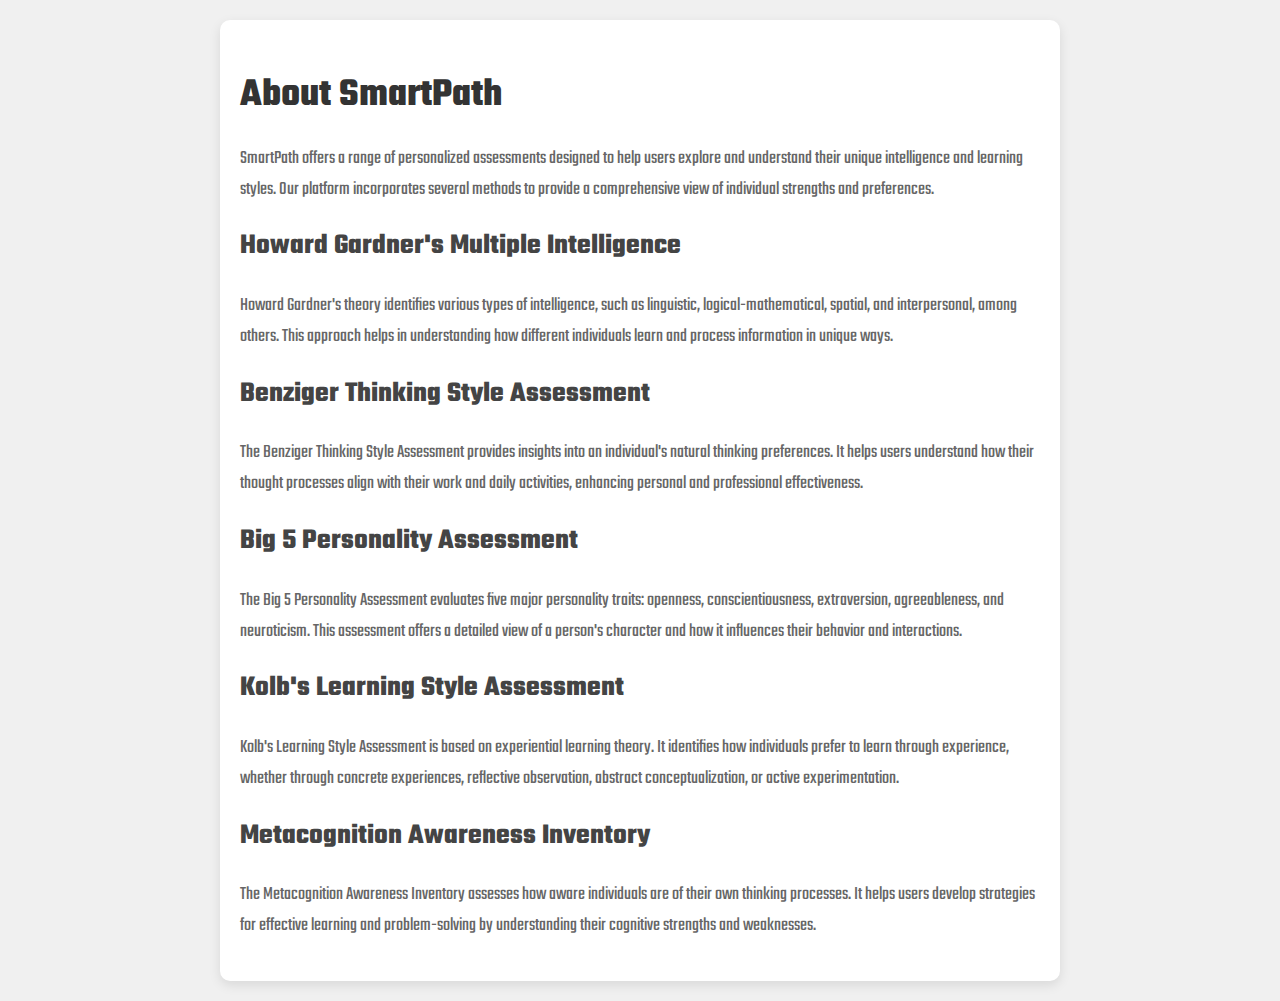
==== about.html @ 42ea2f08 "First commit" ====
<!DOCTYPE html>
<html lang="en">
<head>
    <link rel="preconnect" href="https://fonts.googleapis.com">
    <link rel="preconnect" href="https://fonts.gstatic.com" crossorigin>
    <link href="https://fonts.googleapis.com/css2?family=Teko&display=swap" rel="stylesheet">
    <meta charset="UTF-8">
    <meta name="viewport" content="width=device-width, initial-scale=1.0">
    <title>About SmartPath</title>
    <style>
        body {
            font-family: 'Teko', sans-serif;
            background-color: #f0f0f0;
            margin: 0;
            padding: 20px;
        }
        .about-container {
            max-width: 800px;
            margin: auto;
            padding: 20px;
            background-color: #fff;
            border-radius: 10px;
            box-shadow: 0 4px 12px rgba(0, 0, 0, 0.1);
        }
        .about-container h1 {
            font-size: 2.5em;
            margin-bottom: 20px;
            color: #333;
        }
        .about-container h2 {
            font-size: 1.8em;
            margin-top: 20px;
            color: #444;
        }
        .about-container p {
            font-size: 1.2em;
            line-height: 1.6;
            color: #666;
        }
    </style>
</head>
<body>
    <div class="about-container">
        <h1>About SmartPath</h1>
        <p>SmartPath offers a range of personalized assessments designed to help users explore and understand their unique intelligence and learning styles. Our platform incorporates several methods to provide a comprehensive view of individual strengths and preferences.</p>

        <h2>Howard Gardner's Multiple Intelligence</h2>
        <p>Howard Gardner's theory identifies various types of intelligence, such as linguistic, logical-mathematical, spatial, and interpersonal, among others. This approach helps in understanding how different individuals learn and process information in unique ways.</p>

        <h2>Benziger Thinking Style Assessment</h2>
        <p>The Benziger Thinking Style Assessment provides insights into an individual's natural thinking preferences. It helps users understand how their thought processes align with their work and daily activities, enhancing personal and professional effectiveness.</p>

        <h2>Big 5 Personality Assessment</h2>
        <p>The Big 5 Personality Assessment evaluates five major personality traits: openness, conscientiousness, extraversion, agreeableness, and neuroticism. This assessment offers a detailed view of a person's character and how it influences their behavior and interactions.</p>

        <h2>Kolb's Learning Style Assessment</h2>
        <p>Kolb's Learning Style Assessment is based on experiential learning theory. It identifies how individuals prefer to learn through experience, whether through concrete experiences, reflective observation, abstract conceptualization, or active experimentation.</p>

        <h2>Metacognition Awareness Inventory</h2>
        <p>The Metacognition Awareness Inventory assesses how aware individuals are of their own thinking processes. It helps users develop strategies for effective learning and problem-solving by understanding their cognitive strengths and weaknesses.</p>
    </div>
</body>
</html>
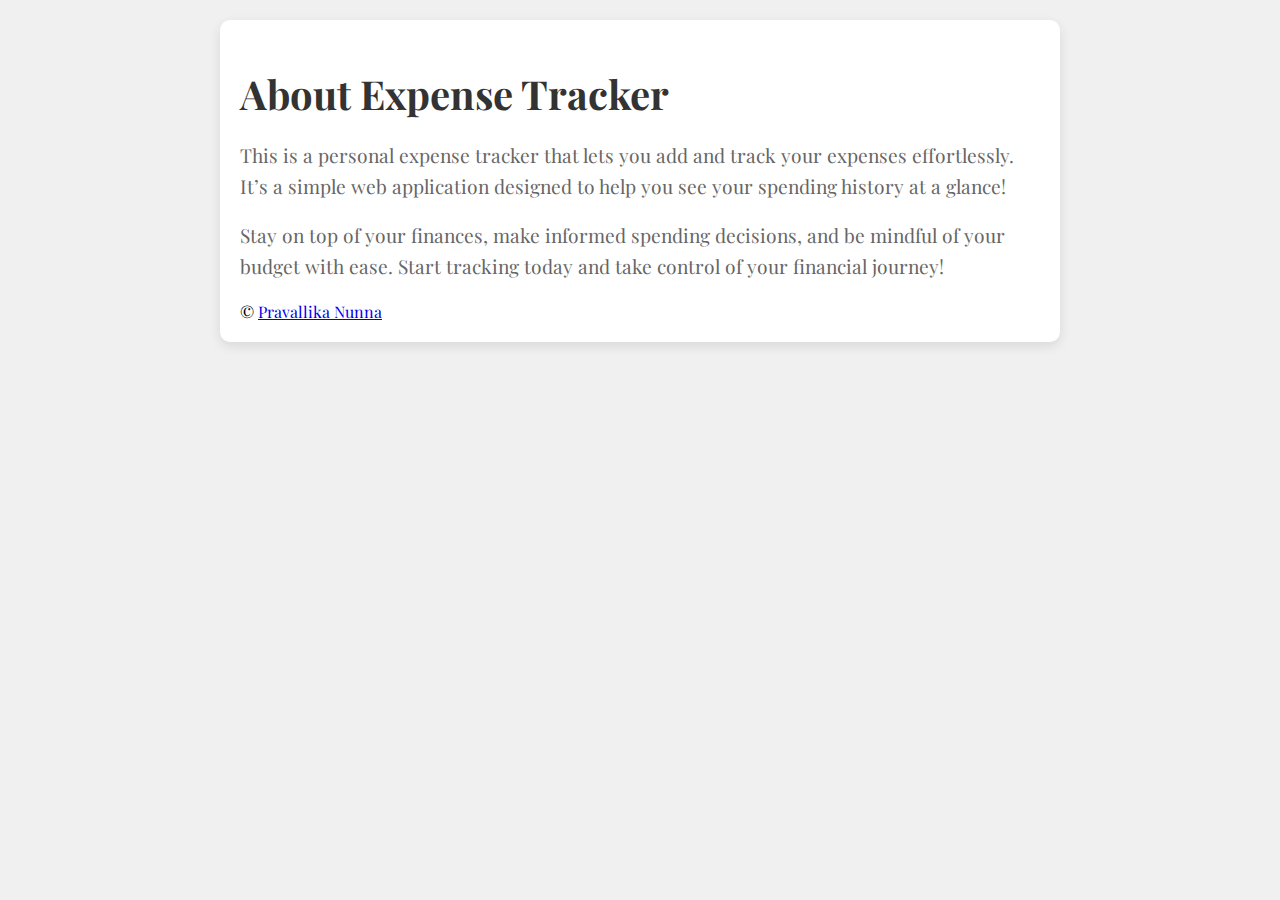
==== commit d8e9034c: "minor changes to formatting in expense tracker page" ====
--- a/about.html
+++ b/about.html
@@ -3,13 +3,12 @@
 <head>
     <link rel="preconnect" href="https://fonts.googleapis.com">
     <link rel="preconnect" href="https://fonts.gstatic.com" crossorigin>
-    <link href="https://fonts.googleapis.com/css2?family=Teko&display=swap" rel="stylesheet">
-    <meta charset="UTF-8">
+    <link href="https://fonts.googleapis.com/css2?family=Playfair+Display:ital,wght@0,400..900;1,400..900&display=swap" rel="stylesheet">
     <meta name="viewport" content="width=device-width, initial-scale=1.0">
-    <title>About SmartPath</title>
+    <title>About Personal Expense Tracker Application</title>
     <style>
         body {
-            font-family: 'Teko', sans-serif;
+            font-family: 'Playfair Display', serif;
             background-color: #f0f0f0;
             margin: 0;
             padding: 20px;
@@ -41,23 +40,11 @@
 </head>
 <body>
     <div class="about-container">
-        <h1>About SmartPath</h1>
-        <p>SmartPath offers a range of personalized assessments designed to help users explore and understand their unique intelligence and learning styles. Our platform incorporates several methods to provide a comprehensive view of individual strengths and preferences.</p>
+        <h1>About Expense Tracker</h1>
+        <p>This is a personal expense tracker that lets you add and track your expenses effortlessly. It’s a simple web application designed to help you see your spending history at a glance!</p>
+        <p>Stay on top of your finances, make informed spending decisions, and be mindful of your budget with ease. Start tracking today and take control of your financial journey!</p>
+        &copy; <a href = "https://github.com/pravallika-nunna">Pravallika Nunna</a>
+    </div>    
 
-        <h2>Howard Gardner's Multiple Intelligence</h2>
-        <p>Howard Gardner's theory identifies various types of intelligence, such as linguistic, logical-mathematical, spatial, and interpersonal, among others. This approach helps in understanding how different individuals learn and process information in unique ways.</p>
-
-        <h2>Benziger Thinking Style Assessment</h2>
-        <p>The Benziger Thinking Style Assessment provides insights into an individual's natural thinking preferences. It helps users understand how their thought processes align with their work and daily activities, enhancing personal and professional effectiveness.</p>
-
-        <h2>Big 5 Personality Assessment</h2>
-        <p>The Big 5 Personality Assessment evaluates five major personality traits: openness, conscientiousness, extraversion, agreeableness, and neuroticism. This assessment offers a detailed view of a person's character and how it influences their behavior and interactions.</p>
-
-        <h2>Kolb's Learning Style Assessment</h2>
-        <p>Kolb's Learning Style Assessment is based on experiential learning theory. It identifies how individuals prefer to learn through experience, whether through concrete experiences, reflective observation, abstract conceptualization, or active experimentation.</p>
-
-        <h2>Metacognition Awareness Inventory</h2>
-        <p>The Metacognition Awareness Inventory assesses how aware individuals are of their own thinking processes. It helps users develop strategies for effective learning and problem-solving by understanding their cognitive strengths and weaknesses.</p>
-    </div>
 </body>
-</html>
+</html>